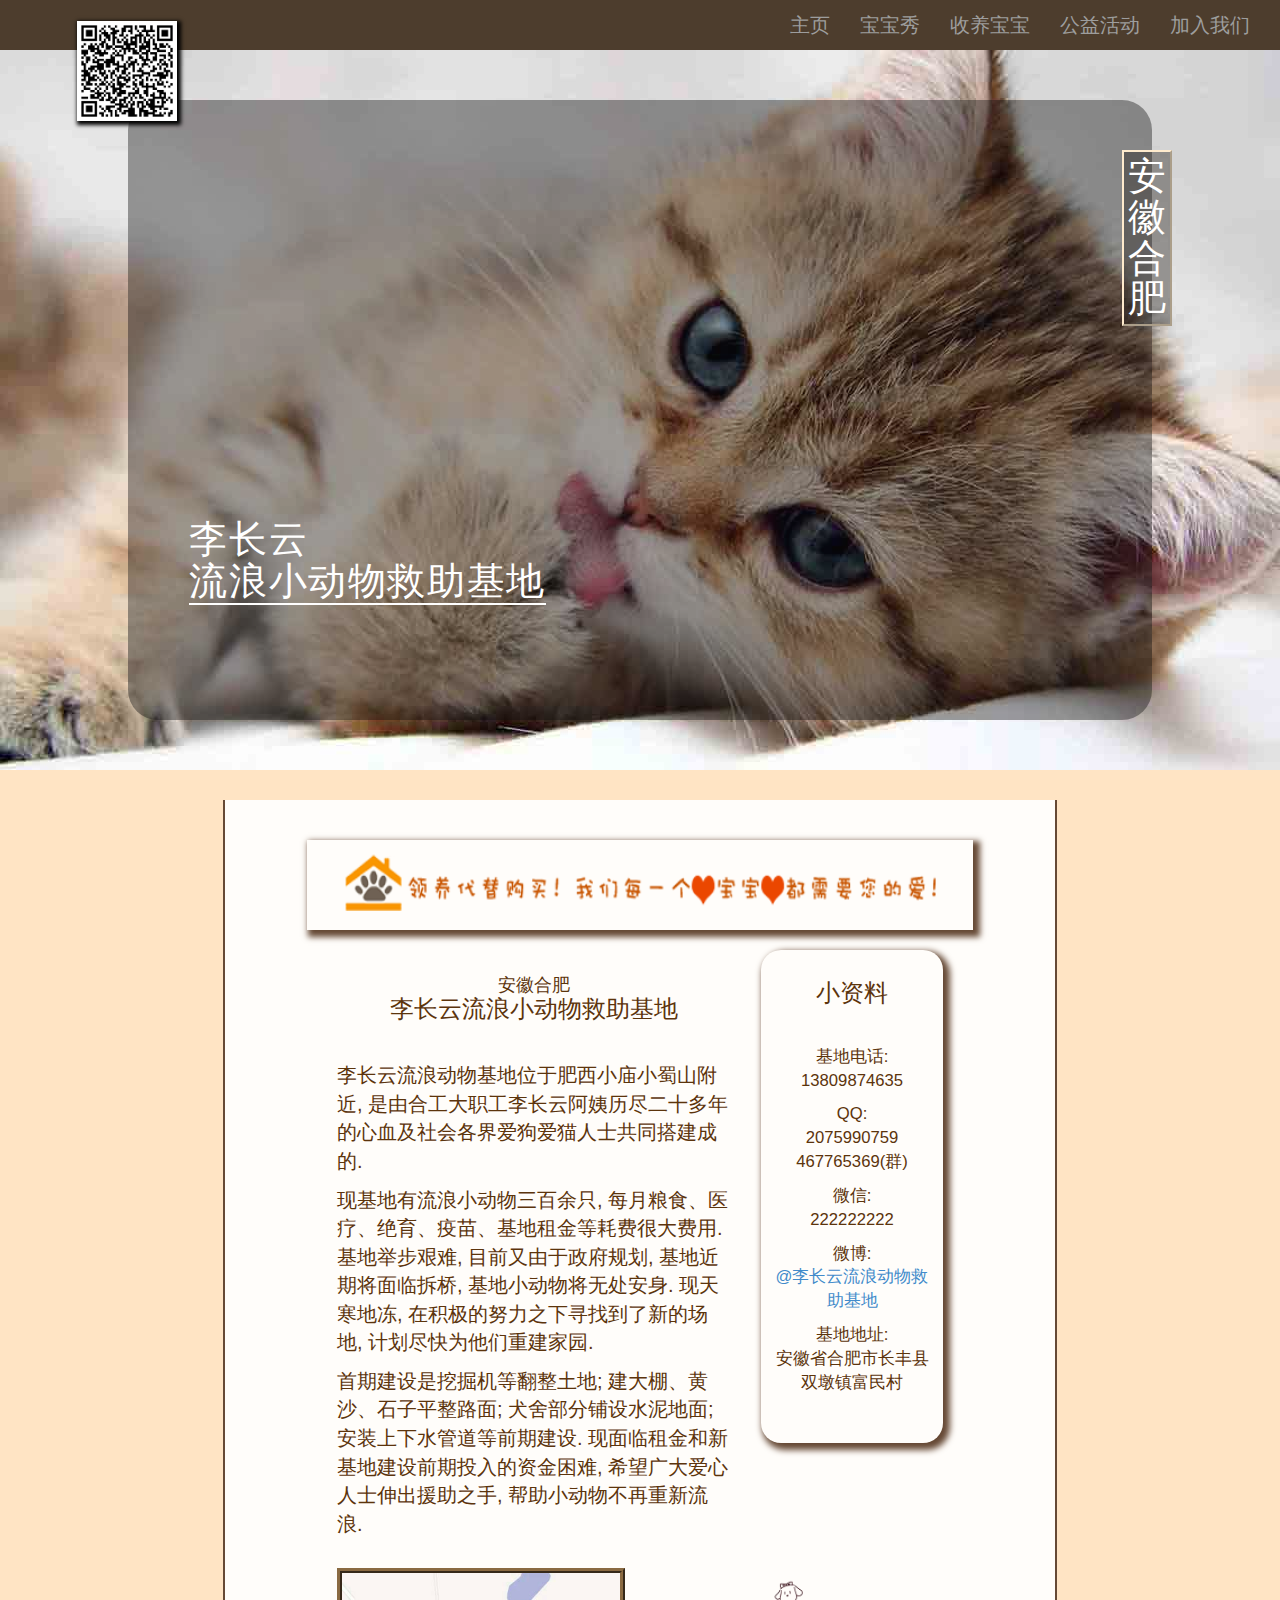
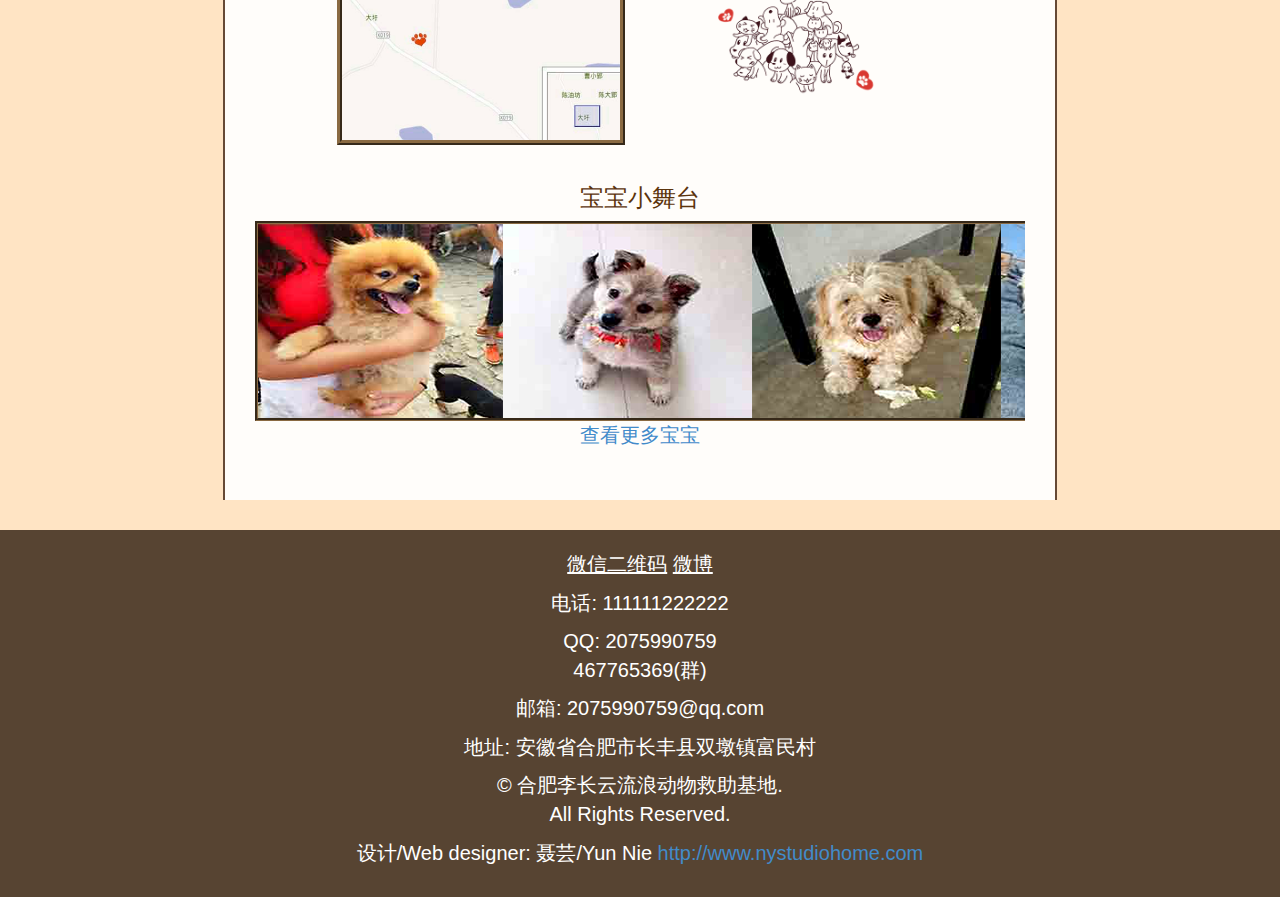
==== index.html @ 51eedac6 "change link" ====
<!DOCTYPE html>
<html>

<head>

    <title>合肥市李长云流浪小动物救助基地</title>

    <meta charset="UTF-8">
    <meta name="description" content="李长云小动物保护基地">
    <meta name="keywords" content="猫,狗,动物,保护,协会,组织,基地,流浪,收养">
    <meta name="author" content="聂芸/Yun Nie">
    <meta name="viewport" content="width=device-width, initial-scale=1.0">
    <meta http-equiv="Content-Type" content="text/html">
    <meta name="keywords" content="百度地图,百度地图API，百度地图自定义工具，百度地图所见即所得工具">
    <meta name="description" content="百度地图API自定义地图，帮助用户在可视化操作下生成百度地图">

    <link rel="stylesheet" href="css/bootstrap.min.css">
    <link rel="stylesheet" href="css/font-awesome.min.css">
    <link href="css/bootstrap3.3.0.min.css" rel="stylesheet">
    <link rel="stylesheet" type="text/css" href="css/main.css">

    <script type="text/javascript" src="http://api.map.baidu.com/api?key=&v=1.1&services=true"></script>
    <script src="js/jquery-1.11.1.min.js"></script>
    <script src="js/jquery3.2.0.min.js"></script>
    <script src="js/jquery3.2.1.min.js"></script>
    <script src="js/bootstrap.min.js"></script>
    <script src="js/main.js"></script>

</head>

<body>
    <!-- ======================= navbar ==================== -->
    <nav class="navbar navbar-inverse">
        <div class="container-fluid">

            <div class="navbar-header">
                <button type="button" class="navbar-toggle" data-toggle="collapse" data-target="#myNavbar">
                    <span class="icon-bar"></span>
                    <span class="icon-bar"></span>
                    <span class="icon-bar"></span>
                </button>
            </div>

            <div class="collapse navbar-collapse" id="myNavbar">
                <ul class="nav navbar-nav navbar-right">
                    <li>
                        <a class="homepage" href="index.html">主页</a>
                    </li>
                    <li>
                        <a class="show" href="show.html">宝宝秀</a>
                    </li>
                    <li>
                        <a class="adoption" href="adoption.html">收养宝宝</a>
                    </li>
                    <li>
                        <a class="activity" href="activity.html">公益活动</a>
                    </li>
                    <li>
                        <a class="join" href="joinus.html">加入我们</a>
                    </li>
                </ul>
            </div>

        </div>
    </nav>


    <!-- ======================= slideshow  ==================== -->
    <div class="header">
        <div class="slideshow-container">
            <img class="mySlides" src="image/homeslide1.jpg" style="width: 100%;">
            <img class="mySlides" src="image/homeslide2.jpg" style="width: 100%;">
            <img class="mySlides" src="image/homeslide3.jpg" style="width: 100%;">
            <img class="mySlides" src="image/homeslide4.jpg" style="width: 100%;">
            <div class="slideshow-overlay">
                <div class="title header-title">
                    <div class="header-title-one-wrap">
                        <h4 class="header-title-one">安</h4>
                        <h4 class="header-title-one">徽</h4>
                        <h4 class="header-title-one">合</h4>
                        <h4 class="header-title-one">肥</h4>
                    </div>
                    <h4 class="header-title-two">李长云
                        <br>流浪小动物救助基地</h4>
                </div>
            </div>
            <div class="code">
                <img src="image/code_mode.png" alt="code" id="code">
            </div>
        </div>
    </div>

    <div class="main-body container-fluid">
        <div class="wrap-whole col-xs-12 col-sm-offset-1 col-sm-10 col-md-offset-1 col-md-10 col-lg-offset-2 col-lg-8">
            <!-- ======================= Main Body ==================== -->
            <div class="slogan-image col-xs-12 col-sm-12 col-md-offset-1 col-md-10 col-lg-offset-1 col-lg-10">
                <img src="image/title.png" alt="sloganImage">
            </div>

            <div class="col-xs-12 col-sm-12 col-md-offset-1 col-md-10 col-lg-offset-1 col-lg-10">
                <div class="first-row col-xs-12 col-sm-8 col-md-8 col-lg-8">
                    <div class="introduction">
                        <h3>
                            <span class="smaller-title">安徽合肥</span>
                            <br>李长云流浪小动物救助基地</h3>
                        <br>
                        <p>李长云流浪动物基地位于肥西小庙小蜀山附近, 是由合工大职工李长云阿姨历尽二十多年的心血及社会各界爱狗爱猫人士共同搭建成的.</p>
                        <p>现基地有流浪小动物三百余只, 每月粮食、医疗、绝育、疫苗、基地租金等耗费很大费用. 基地举步艰难, 目前又由于政府规划, 基地近期将面临拆桥, 基地小动物将无处安身. 现天寒地冻, 在积极的努力之下寻找到了新的场地,
                            计划尽快为他们重建家园.
                        </p>
                        <p>首期建设是挖掘机等翻整土地; 建大棚、黄沙、石子平整路面; 犬舍部分铺设水泥地面; 安装上下水管道等前期建设. 现面临租金和新基地建设前期投入的资金困难, 希望广大爱心人士伸出援助之手, 帮助小动物不再重新流浪.</p>
                    </div>
                </div>
                <div class="first-row col-xs-12 col-sm-4 col-md-4 col-lg-4">
                    <div class="information">
                        <h3>小资料</h3>
                        <br>
                        <p>基地电话:
                            <br>13809874635</p>
                        <p>QQ:
                            <br>2075990759
                            <br>467765369(群)</p>
                        <p>微信:
                            <br>222222222</p>
                        <p>微博:
                            <br>
                            <a href="https://weibo.com/u/6298345939?refer_flag=1001030201_" target="_blank">@李长云流浪动物救助基地</a>
                        </p>
                        <p>基地地址:
                            <br>安徽省合肥市长丰县
                            <br>双墩镇富民村</p>
                        <br>
                    </div>
                </div>
                <div class="first-row col-xs-12 col-sm-6 col-md-6 col-lg-6">
                    <div class="map">
                        <img src="image/map.jpg" alt="titleImage">
                        <a href="map.html" target="_blank">
                            <div class="map-overlay">
                                <div class="map-text">点击查看百度地图</div>
                            </div>
                        </a>
                    </div>
                </div>
                <div class="first-row col-xs-offset-1 col-xs-10 col-sm-offset-1 col-sm-4 col-md-offset-1 col-md-4 col-lg-offset-1 col-lg-4">
                    <img class="home-cartoon" src="image/jdphoto/cartoon.png" alt="homepage-cartoon">
                </div>
            </div>

            <!-- ======================= phone gallery ==================== -->
            <div class="first-row phone-gallery col-xs-12 col-sm-12 col-md-12 col-lg-12">
                <div class="gallery-picture">
                    <h3>宝宝小舞台</h3>
                    <div class="moving-picture"></div>
                    <a href="show.html">
                        <p>查看更多宝宝</p>
                    </a>
                </div>
            </div>

            <!-- ======================= desktop gallery ==================== -->
            <div class="first-row tesktop-gallery col-xs-12 col-sm-12 col-md-12 col-lg-12">
                <div class="main-gallery">

                    <h3>宝宝小舞台</h3>
                    <a href="show.html">
                        <p>查看更多宝宝</p>
                    </a>
                    <div class="main-gallery-stage">
                        <img class="stage-image" src="image/stage3.jpg" alt="stageimage" style="opacity:0.9">
                        <div class="container-main-gallery">
                            <div class="main-gallery-pictures">
                                <div id="carousel">
                                    <figure>
                                        <img src="image/jdphoto/jidi1.jpg" alt="" width="100%" height="100%">
                                    </figure>
                                    <figure>
                                        <img src="image/jdphoto/jidi2.jpg" alt="" width="100%" height="100%">
                                    </figure>
                                    <figure>
                                        <img src="image/jdphoto/jidi3.jpg" alt="" width="100%" height="100%">
                                    </figure>
                                    <figure>
                                        <img src="image/jdphoto/jidi11.jpg" alt="" width="100%" height="100%">
                                    </figure>
                                    <figure>
                                        <img src="image/jdphoto/jidi10.jpg" alt="" width="100%" height="100%">
                                    </figure>
                                    <figure>
                                        <img src="image/jdphoto/jidi6.jpg" alt="" width="100%" height="100%">
                                    </figure>
                                    <figure>
                                        <img src="image/jdphoto/jidi7.jpg" alt="" width="100%" height="100%">
                                    </figure>
                                    <figure>
                                        <img src="image/jdphoto/jidi8.jpg" alt="" width="100%" height="100%">
                                    </figure>
                                    <figure>
                                        <img src="image/jdphoto/jidi9.jpg" alt="" width="100%" height="100%">
                                    </figure>
                                </div>
                            </div>
                        </div>
                    </div>

                </div>
            </div>

        </div>
    </div>


    <!-- ======================= Footer ==================== -->
    <div class="footer">
        <div class="social-media">
            <p>
                <a href="#code">微信二维码</a>
                <a href="https://weibo.com/u/6298345939?refer_flag=1001030201_" target="_blank">微博</a>
            </p>
        </div>
        <p class="footer-phone">电话: 111111222222</p>
        <p>QQ: 2075990759
            <br>467765369(群)</p>
        <p>邮箱: 2075990759@qq.com</p>
        <p class="footer-address">地址: 安徽省合肥市长丰县双墩镇富民村</p>
        <p class="copyright">&copy 合肥李长云流浪动物救助基地.
            <br>All Rights Reserved.</p>
        <p class="designer">设计/Web designer: 聂芸/Yun Nie
            <a href="http://www.nystudiohome.com" target="_blank">http://www.nystudiohome.com</a>
        </p>
    </div>


    <!-- =================== Script ================= -->
    <script>
        var myIndex = 0;
        carousel();

        function carousel() {
            var i;
            var x = document.getElementsByClassName("mySlides");
            for (i = 0; i < x.length; i++) {
                x[i].style.display = "none";
            }
            myIndex++;
            if (myIndex > x.length) {
                myIndex = 1
            }
            x[myIndex - 1].style.display = "block";
            setTimeout(carousel, 5000); // Change image every 2 seconds
        }
    </script>


</body>

</html>
---- css/main.css ----
/* ========== general ========= */

body {
    font-family: Helvetica, Tahoma, Arial, STXihei, "华文细黑", Heiti, "黑体", "Microsoft YaHei", "微软雅黑", SimSun, "宋体", sans-serif;
    font-size: 15px;
    color: rgb(92, 52, 12);
    background-color: bisque;
    margin: 0;
    padding: 0;
    text-align: center;
}

* {
    -webkit-box-sizing: border-box;
    -moz-box-sizing: border-box;
    box-sizing: border-box;
}

*:before,
*:after {
    -webkit-box-sizing: border-box;
    -moz-box-sizing: border-box;
    box-sizing: border-box;
}

h1,
h2,
h3,
h4,
h5,
.title {
    text-align: center;
}

img {
    max-width: 100%;
    width: 100%;
}

a {
    text-decoration: none;
}

a:hover {
    cursor: pointer;
    text-decoration: underline;
}


/* ========== navbar ========= */

.navbar.navbar-inverse {
    background-color: rgb(77, 61, 45);
    margin-bottom: 0;
    border: none;
    border-radius: 0%;
}

.navbar.navbar-inverse a {
    color: white;
}

.navbar-nav {
    width: 100%;
    text-align: center;
}


/* ========== slideshow ========= */

.slideshow-container {
    position: relative;
}

.mySlides {
    max-height: 1000px;
    min-height: 260px;
    display: block;
    width: 100%;
    height: auto;
}

.slideshow-overlay {
    position: absolute;
    top: 0;
    bottom: 0;
    left: 0;
    right: 0;
    background-color: rgba(14, 14, 14, 0.4);
    width: 80%;
    height: 86%;
    margin: auto auto;
    border-radius: 30px;
}

.header-title {
    color: white;
}

.header-title-one-wrap {
    position: absolute;
    top: 8%;
    right: -2%;
    border: 2px outset blanchedalmond;
    background-color: rgba(36, 30, 25, 0.4);
    padding: 5px;
}

.header-title-one {
    margin: -1px;
}

.header-title-two {
    position: absolute;
    top: 66%;
    left: 6%;
    text-align: left;
    border-bottom: 2px solid white;
    letter-spacing: 1.6px;
}

.code {
    position: absolute;
    top: -4%;
    left: 6%;
    width: 50px;
    height: 50px;
    box-shadow: 2px 2px 4px 2px black;
}

.slogan-image {
    box-shadow: 4px 4px 6px 3px rgb(102, 73, 53);
}


/* ========== main body ========= */

.first-row {
    margin-top: 20px;
}

.main-body {
    padding-top: 30px;
    padding-bottom: 30px;
}

.smaller-title {
    font-size: large;
}

.introduction p {
    text-align: left;
}

.information {
    background-color: rgb(255, 253, 250);
    font-family: Verdana, Geneva, Tahoma, sans-serif;
    box-shadow: 4px 4px 6px 3px rgb(102, 73, 53);
    border-radius: 20px;
    padding: 10px;
}

.map {
    position: relative;
    border: 5px ridge rgb(138, 106, 66);
    transition-duration: 0.8s;
}

.map-overlay {
    position: absolute;
    top: 0;
    left: 0;
    height: 100%;
    width: 100%;
    opacity: 0;
    transition: .5s ease;
    background-color: rgba(56, 29, 7, 0.7);
}

.map:hover .map-overlay {
    opacity: 1;
    cursor: pointer;
}

.map-text {
    color: white;
    text-decoration: underline;
    position: absolute;
    top: 50%;
    left: 50%;
    -ms-transform: translate(-50%, -50%);
    -moz-transform: translate(-50%, -50%);
    transform: translate(-50%, -50%);
}


/* ======== phone gallery =========== */

.tesktop-gallery {
    display: none;
}

.gallery-picture {
    overflow: hidden;
}

.moving-picture {
    border: 3px groove rgb(138, 106, 66);
    background: url("../image/jdphoto/jidi-bgslide.png") repeat-x;
    width: 4464px;
    height: 200px;
    animation: slide 30s linear infinite;
}

@keyframes slide {
    0% {
        transform: translate3d(0, 0, 0);
    }
    100% {
        transform: translate3d(-2232px, 0, 0);
    }
}


/* ======== footer =========== */

.footer {
    background-color: rgb(87, 68, 50);
    color: white;
    padding: 20px 0;
}

.social-media a {
    color: white;
    text-decoration: underline;
}

@media only screen and (min-width: 768px) {
    /* ========== general ========= */
    body {
        font-size: 20px;
    }
    .header-title-one,
    .header-title-two {
        font-size: 1.9em;
    }
    /* ========== navbar ========= */
    .navbar-nav {
        width: auto;
        text-align: right;
    }
    .code {
        width: 100px;
        height: 100px;
    }
    /* ========== main body ========= */
    .wrap-whole {
        background-color: rgb(255, 253, 250);
        border-right: 2px solid rgb(102, 73, 53);
        border-left: 2px solid rgb(102, 73, 53);
        padding-top: 40px;
        padding-bottom: 40px;
    }
    .information p {
        font-size: smaller;
    }
}

@media only screen and (min-width: 1600px) {
    /* ========== general ========= */
    body {
        font-size: 25px;
    }
    .header-title-one,
    .header-title-two {
        font-size: 2.2em;
    }
    h3 {
        font-size: 150%;
    }
    .first-row {
        margin-top: 60px;
    }

    /* ========== navbar ========= */
    .code {
        width: 180px;
        height: 180px;
    }
    .phone-gallery {
        display: none;
    }

    /* ========== main body ========= */

    .wrap-whole {
        padding-top: 60px;
        padding-bottom: 60px;
    }
    .tesktop-gallery {
        display: block;
    }
    .main-gallery a {
        text-decoration: underline;
        color: rgb(92, 52, 12);
    }
    .main-gallery-stage {
        position: relative;
    }
    .stage-image {
        width: 80%;
        margin-left: auto;
        margin-right: auto;
        border-bottom: 2px solid rgb(102, 73, 53);
    }
    .container-main-gallery {
        position: absolute;
        top: 50%;
        left: 50%;
        transform: translate(-50%, -50%);
    }
    .main-gallery-pictures {
        margin-left: auto;
        margin-right: auto;
        width: 180px;
        perspective: 1000px;
        height: 100%;
    }
    #carousel {
        width: 100%;
        transform-style: preserve-3d;
        animation: rotation 30s infinite linear;
    }
    #carousel:hover {
        animation-play-state: paused;
    }
    #carousel figure {
        display: block;
        position: absolute;
        width: 90%;
        left: 10px;
        top: px;
        background: rgb(82, 58, 43);
        overflow: hidden;
        border: ridge 5px rgb(83, 59, 43);
    }
    #carousel figure:nth-child(1) {
        transform: rotateY(0deg) translateZ(288px);
    }
    #carousel figure:nth-child(2) {
        transform: rotateY(40deg) translateZ(288px);
    }
    #carousel figure:nth-child(3) {
        transform: rotateY(80deg) translateZ(288px);
    }
    #carousel figure:nth-child(4) {
        transform: rotateY(120deg) translateZ(288px);
    }
    #carousel figure:nth-child(5) {
        transform: rotateY(160deg) translateZ(288px);
    }
    #carousel figure:nth-child(6) {
        transform: rotateY(200deg) translateZ(288px);
    }
    #carousel figure:nth-child(7) {
        transform: rotateY(240deg) translateZ(288px);
    }
    #carousel figure:nth-child(8) {
        transform: rotateY(280deg) translateZ(288px);
    }
    #carousel figure:nth-child(9) {
        transform: rotateY(320deg) translateZ(288px);
    }
    figure img {
        -webkit-filter: grayscale(0.3);
        cursor: pointer;
        transition: all .5s ease;
    }
    figure img:hover {
        -webkit-filter: grayscale(0);
        transform: scale(1.2, 1.2);
    }
    @keyframes rotation {
        from {
            transform: rotateY(0deg);
        }
        to {
            transform: rotateY(360deg);
        }
    }
}
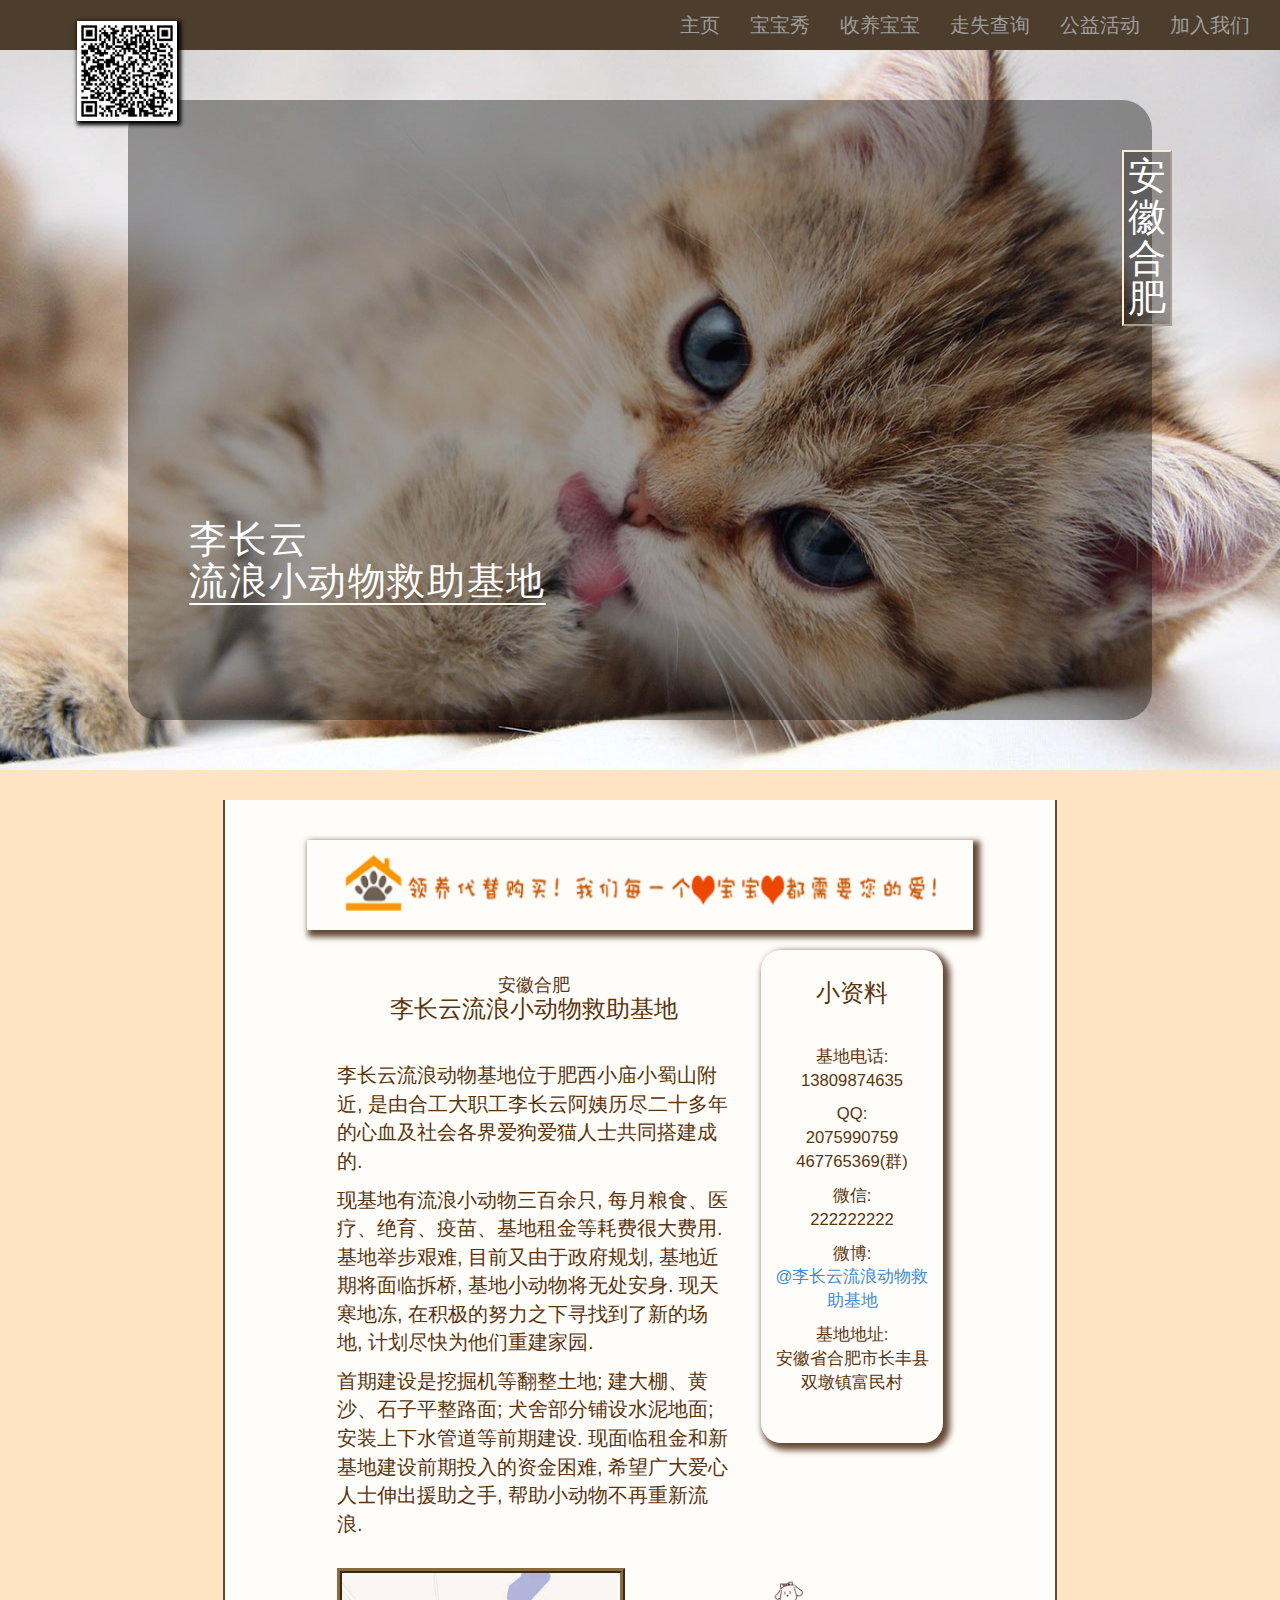
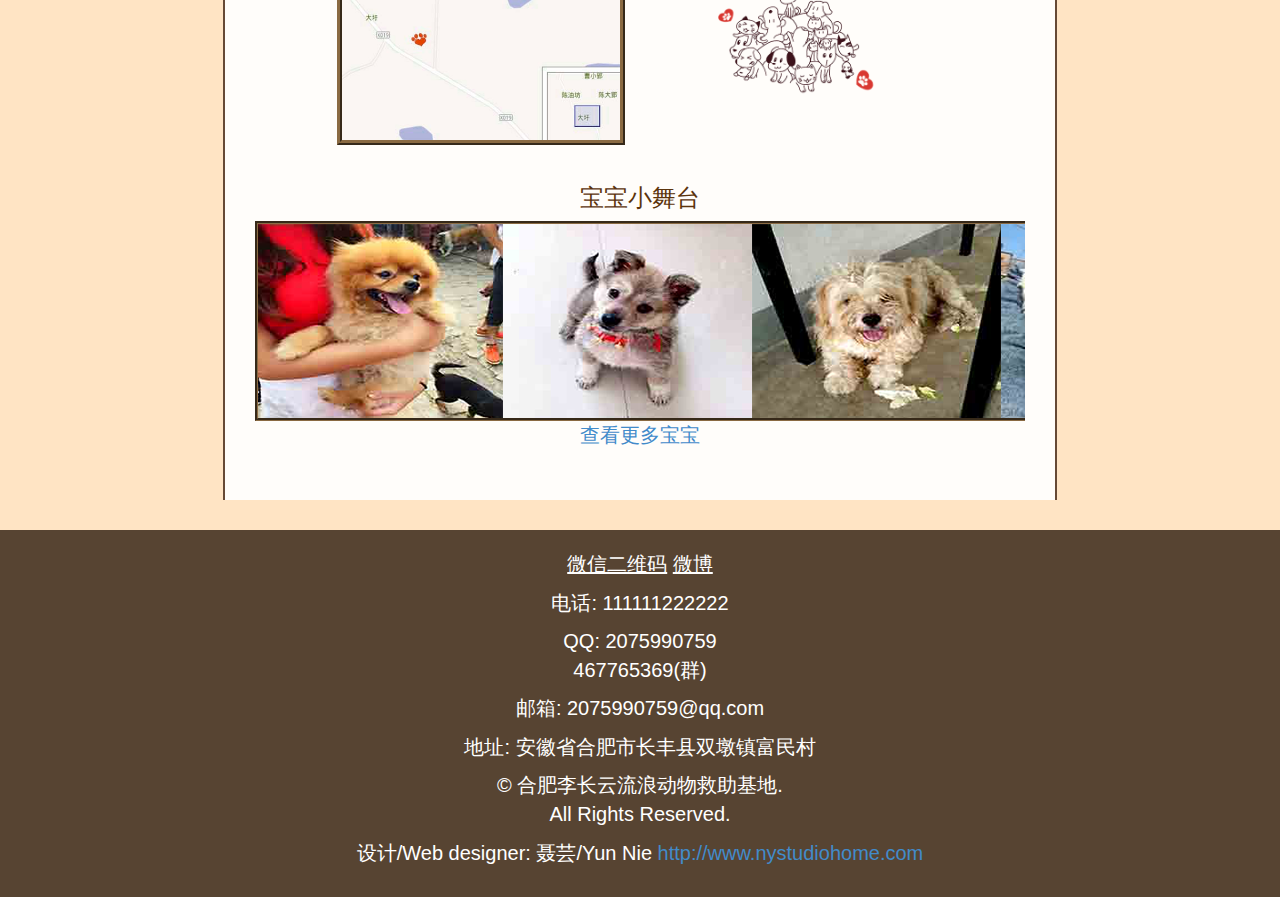
==== commit 142ebd4a: "change whole" ====
--- a/index.html
+++ b/index.html
@@ -7,7 +7,7 @@
 
     <meta charset="UTF-8">
     <meta name="description" content="李长云小动物保护基地">
-    <meta name="keywords" content="猫,狗,动物,保护,协会,组织,基地,流浪,收养">
+    <meta name="keywords" content="安徽,合肥,李长云,流浪,动物,猫,狗,基地,协会,组织,收养,保护">
     <meta name="author" content="聂芸/Yun Nie">
     <meta name="viewport" content="width=device-width, initial-scale=1.0">
     <meta http-equiv="Content-Type" content="text/html">
@@ -50,13 +50,16 @@
                         <a class="show" href="show.html">宝宝秀</a>
                     </li>
                     <li>
-                        <a class="adoption" href="adoption.html">收养宝宝</a>
-                    </li>
-                    <li>
-                        <a class="activity" href="activity.html">公益活动</a>
-                    </li>
-                    <li>
-                        <a class="join" href="joinus.html">加入我们</a>
+                        <a class="adoption" href="#">收养宝宝</a>
+                    </li>
+                    <li>
+                        <a class="adoption" href="#">走失查询</a>
+                    </li>
+                    <li>
+                        <a class="activity" href="#">公益活动</a>
+                    </li>
+                    <li>
+                        <a class="join" href="#">加入我们</a>
                     </li>
                 </ul>
             </div>
@@ -152,7 +155,7 @@
                 <div class="gallery-picture">
                     <h3>宝宝小舞台</h3>
                     <div class="moving-picture"></div>
-                    <a href="show.html">
+                    <a href="#">
                         <p>查看更多宝宝</p>
                     </a>
                 </div>
@@ -163,7 +166,7 @@
                 <div class="main-gallery">
 
                     <h3>宝宝小舞台</h3>
-                    <a href="show.html">
+                    <a href="#">
                         <p>查看更多宝宝</p>
                     </a>
                     <div class="main-gallery-stage">
--- a/css/main.css
+++ b/css/main.css
@@ -67,6 +67,9 @@
 
 
 /* ========== slideshow ========= */
+.header {
+    position: relative;
+}
 
 .slideshow-container {
     position: relative;
@@ -222,6 +225,112 @@
 }
 
 
+/* ======== show =========== */
+.jidiname {
+    margin-top: -10%;
+}
+.show-main-text {
+    padding: 1px;
+    box-shadow: 4px 4px 6px 4px rgb(102, 73, 53);
+    border: 2px solid blanchedalmond;
+    background-color: bisque;
+}
+.show-gallery-pictures {
+    overflow: hidden;
+    display: -ms-grid;
+    display: grid;
+    grid-template-columns: auto auto auto auto;
+    grid-template-areas:
+    "show-picture1 show-picture2 show-picture3 ."
+    "show-picture4 show-picture5 show-picture6 ."
+    "show-picture7 show-picture8 show-picture9 show-picture10"
+    ". show-picture11 show-picture12 show-picture13"
+    ". show-picture14 show-picture15 show-picture16";
+}
+
+.show-picture {
+    -ms-transform: skewX(-20deg);
+    -webkit-transform: skewX(-20deg);
+    transform: skewX(-20deg);
+    width:90%;
+    margin: 2px auto;
+
+}
+.show-gallery-picture1 {
+    grid-area: show-picture1;
+}
+.show-gallery-picture2 {
+    grid-area: show-picture2;
+}
+.show-gallery-picture3 {
+    grid-area: show-picture3;
+}
+.show-gallery-picture4 {
+    grid-area: show-picture4;
+}
+.show-gallery-picture5 {
+    grid-area: show-picture5;
+}
+.show-gallery-picture6 {
+    grid-area: show-picture6;
+}
+.show-gallery-picture7 {
+    grid-area: show-picture7;
+}
+.show-gallery-picture8 {
+    grid-area: show-picture8;
+}
+.show-gallery-picture9 {
+    grid-area: show-picture9;
+}
+.show-gallery-picture10 {
+    grid-area: show-picture10;
+}
+.show-gallery-picture11 {
+    grid-area: show-picture11;
+}
+.show-gallery-picture12 {
+    grid-area: show-picture12;
+}
+.show-gallery-picture13 {
+    grid-area: show-picture13;
+}
+.show-gallery-picture14 {
+    grid-area: show-picture14;
+}
+.show-gallery-picture15 {
+    grid-area: show-picture15;
+}
+.show-gallery-picture16 {
+    grid-area: show-picture16;
+}
+.show-dog-picture {
+    margin-bottom: 20px;
+    padding: 30px;
+    box-shadow: 4px 4px 6px 4px rgb(102, 73, 53);
+    display: -ms-grid;
+    display: grid;
+    grid-template-rows: auto auto auto;
+    grid-template-areas:
+    "dog-picture"
+    "dog-text"
+    "dog-link";
+}
+.dog-picture {
+    grid-area: dog-picture;
+}
+.dog-picture-text {
+    grid-area: dog-text;
+    text-align: left;
+}
+.dog-picture-link {
+    grid-area: dog-link;
+}
+.btn.btn-default {
+    color: rgb(92, 52, 12);
+    border: 2px outset rgb(138, 106, 66);
+}
+
 /* ======== footer =========== */
 
 .footer {
@@ -263,6 +372,22 @@
     }
     .information p {
         font-size: smaller;
+    }
+
+    .show-gallery-pictures {
+        grid-template-rows: auto auto auto auto auto auto;
+        grid-template-columns: auto auto auto auto auto auto;
+        grid-template-areas:
+        ". show-picture1 show-picture2 show-picture3 . ."
+        ". show-picture4 show-picture5 show-picture6 . ."
+        ". show-picture7 show-picture8 show-picture9 show-picture10 ."
+        ". . show-picture11 show-picture12 show-picture13 ."
+        ". . show-picture14 show-picture15 show-picture16 .";
+    }
+
+     /* ========== show ========= */
+    .show-picture {
+        margin: 10px auto;
     }
 }
 
@@ -388,4 +513,9 @@
             transform: rotateY(360deg);
         }
     }
-}
+
+    /* ========== show ========= */
+    .show-picture {
+        margin: 50px auto;
+    }
+}
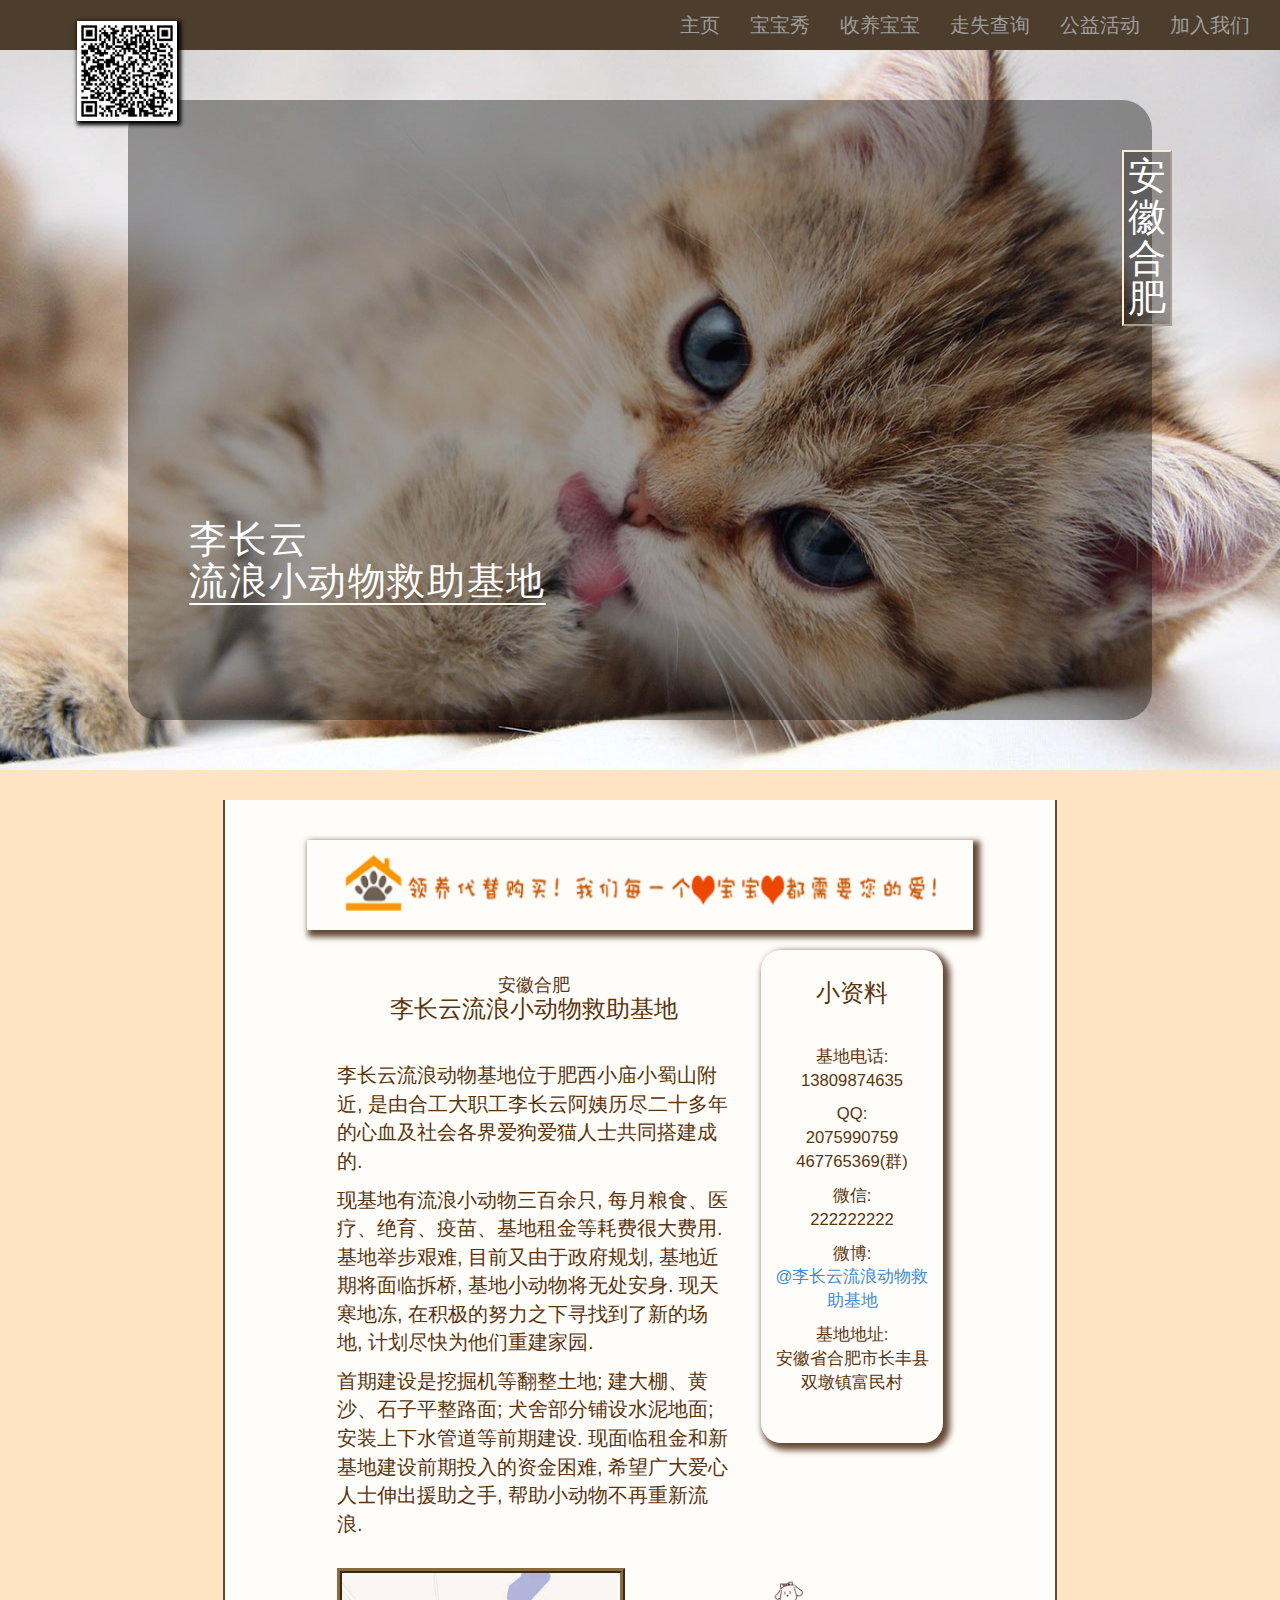
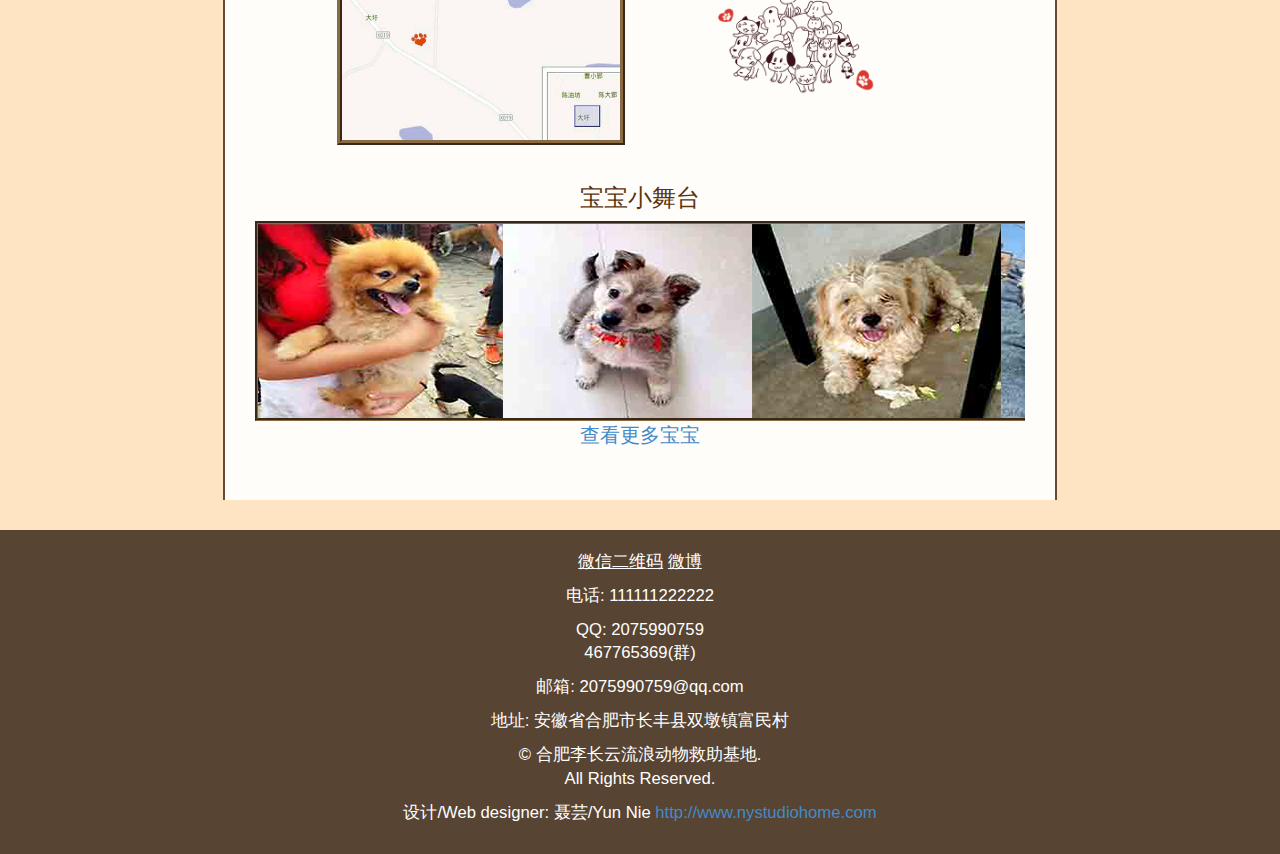
==== commit 836dfe0b: "change" ====
--- a/index.html
+++ b/index.html
@@ -50,10 +50,10 @@
                         <a class="show" href="show.html">宝宝秀</a>
                     </li>
                     <li>
-                        <a class="adoption" href="#">收养宝宝</a>
-                    </li>
-                    <li>
-                        <a class="adoption" href="#">走失查询</a>
+                        <a class="adoption" href="adoption.html">收养宝宝</a>
+                    </li>
+                    <li>
+                        <a class="finding" href="#">走失查询</a>
                     </li>
                     <li>
                         <a class="activity" href="#">公益活动</a>
--- a/css/main.css
+++ b/css/main.css
@@ -21,15 +21,6 @@
     -webkit-box-sizing: border-box;
     -moz-box-sizing: border-box;
     box-sizing: border-box;
-}
-
-h1,
-h2,
-h3,
-h4,
-h5,
-.title {
-    text-align: center;
 }
 
 img {
@@ -226,110 +217,52 @@
 
 
 /* ======== show =========== */
+.pages-headerimage img {
+    max-height: 900px;
+    min-height: 260px;
+    display: block;
+    width: 100%;
+    height: auto;
+}
 .jidiname {
     margin-top: -10%;
 }
+.show-picture {
+    margin-bottom: 6px;
+}
 .show-main-text {
-    padding: 1px;
+    padding: 1px 0;
     box-shadow: 4px 4px 6px 4px rgb(102, 73, 53);
     border: 2px solid blanchedalmond;
-    background-color: bisque;
-}
-.show-gallery-pictures {
-    overflow: hidden;
-    display: -ms-grid;
-    display: grid;
-    grid-template-columns: auto auto auto auto;
-    grid-template-areas:
-    "show-picture1 show-picture2 show-picture3 ."
-    "show-picture4 show-picture5 show-picture6 ."
-    "show-picture7 show-picture8 show-picture9 show-picture10"
-    ". show-picture11 show-picture12 show-picture13"
-    ". show-picture14 show-picture15 show-picture16";
-}
-
-.show-picture {
-    -ms-transform: skewX(-20deg);
-    -webkit-transform: skewX(-20deg);
-    transform: skewX(-20deg);
-    width:90%;
-    margin: 2px auto;
-
-}
-.show-gallery-picture1 {
-    grid-area: show-picture1;
-}
-.show-gallery-picture2 {
-    grid-area: show-picture2;
-}
-.show-gallery-picture3 {
-    grid-area: show-picture3;
-}
-.show-gallery-picture4 {
-    grid-area: show-picture4;
-}
-.show-gallery-picture5 {
-    grid-area: show-picture5;
-}
-.show-gallery-picture6 {
-    grid-area: show-picture6;
-}
-.show-gallery-picture7 {
-    grid-area: show-picture7;
-}
-.show-gallery-picture8 {
-    grid-area: show-picture8;
-}
-.show-gallery-picture9 {
-    grid-area: show-picture9;
-}
-.show-gallery-picture10 {
-    grid-area: show-picture10;
-}
-.show-gallery-picture11 {
-    grid-area: show-picture11;
-}
-.show-gallery-picture12 {
-    grid-area: show-picture12;
-}
-.show-gallery-picture13 {
-    grid-area: show-picture13;
-}
-.show-gallery-picture14 {
-    grid-area: show-picture14;
-}
-.show-gallery-picture15 {
-    grid-area: show-picture15;
-}
-.show-gallery-picture16 {
-    grid-area: show-picture16;
+    background-color: rgb(255, 253, 250);
 }
 .show-dog-picture {
     margin-bottom: 20px;
-    padding: 30px;
+    padding: 25px 10px;
     box-shadow: 4px 4px 6px 4px rgb(102, 73, 53);
-    display: -ms-grid;
-    display: grid;
-    grid-template-rows: auto auto auto;
-    grid-template-areas:
-    "dog-picture"
-    "dog-text"
-    "dog-link";
-}
-.dog-picture {
-    grid-area: dog-picture;
-}
-.dog-picture-text {
-    grid-area: dog-text;
-    text-align: left;
-}
-.dog-picture-link {
-    grid-area: dog-link;
 }
 .btn.btn-default {
     color: rgb(92, 52, 12);
     border: 2px outset rgb(138, 106, 66);
 }
+
+/* ======== adoption=========== */
+.adoption-rule p {
+    text-align: left;
+}
+.adoption-step.one, .adoption-step.three {
+    border-top: 1px solid rgb(102, 73, 53);
+    border-bottom: 1px solid rgb(102, 73, 53);
+}
+.adoption-bodyimage1 img {
+    max-width: 500px;
+    border-radius: 50%;
+}
+.adoption-bodyimage2 {
+    border: 5px ridge rgb(138, 106, 66);
+    background-color:rgb(255, 242, 226);
+}
+
 
 /* ======== footer =========== */
 
@@ -342,6 +275,9 @@
 .social-media a {
     color: white;
     text-decoration: underline;
+}
+.footer p {
+    font-size: smaller;
 }
 
 @media only screen and (min-width: 768px) {
@@ -374,20 +310,13 @@
         font-size: smaller;
     }
 
-    .show-gallery-pictures {
-        grid-template-rows: auto auto auto auto auto auto;
-        grid-template-columns: auto auto auto auto auto auto;
-        grid-template-areas:
-        ". show-picture1 show-picture2 show-picture3 . ."
-        ". show-picture4 show-picture5 show-picture6 . ."
-        ". show-picture7 show-picture8 show-picture9 show-picture10 ."
-        ". . show-picture11 show-picture12 show-picture13 ."
-        ". . show-picture14 show-picture15 show-picture16 .";
-    }
-
-     /* ========== show ========= */
-    .show-picture {
-        margin: 10px auto;
+     /* ========== adoption ========= */
+     .adoption-step.one, .adoption-step.three {
+         border: none;
+     }
+     .adoption-step.two{
+        border-left: 1px solid rgb(102, 73, 53);
+        border-right: 1px solid rgb(102, 73, 53);
     }
 }
 
@@ -514,8 +443,8 @@
         }
     }
 
-    /* ========== show ========= */
-    .show-picture {
-        margin: 50px auto;
-    }
-}
+    /* ========== adoption ========= */
+    .adoption-bodyimage2 {
+        border: 10px ridge rgb(138, 106, 66);
+    }
+}
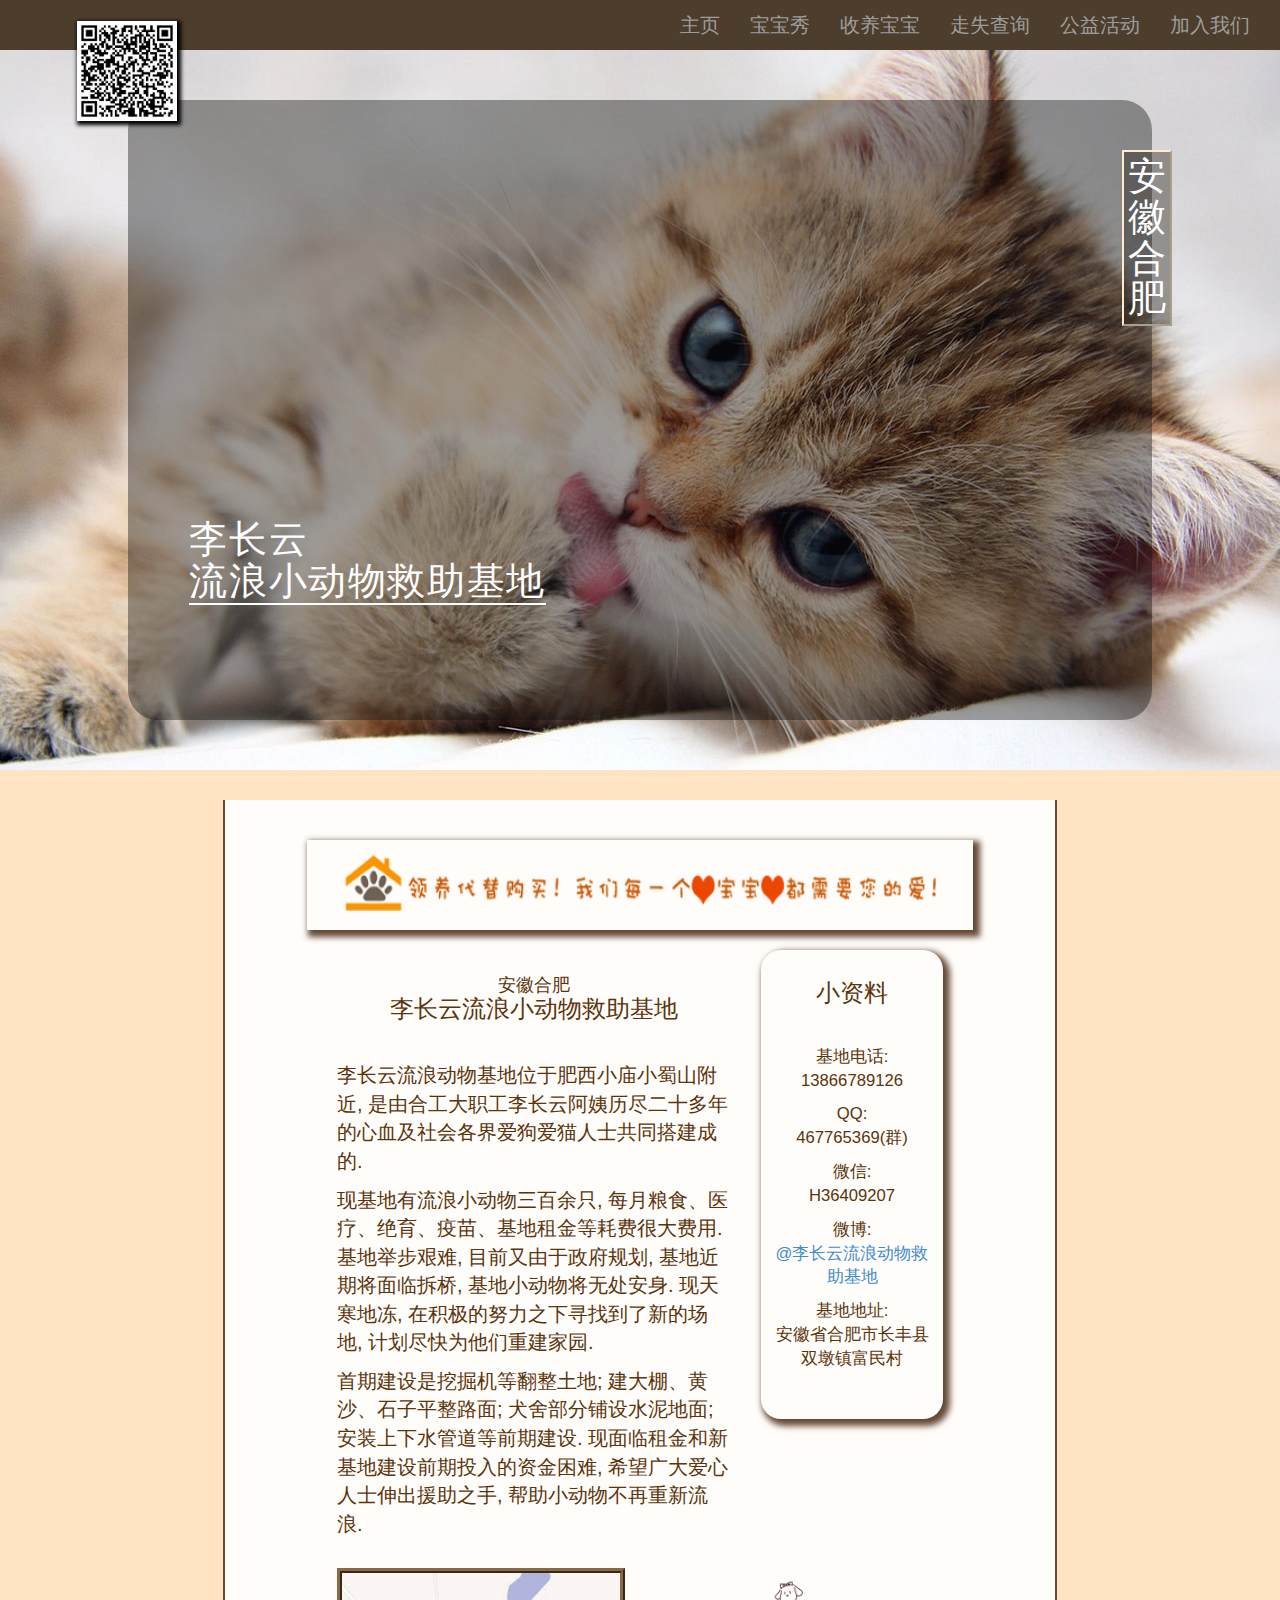
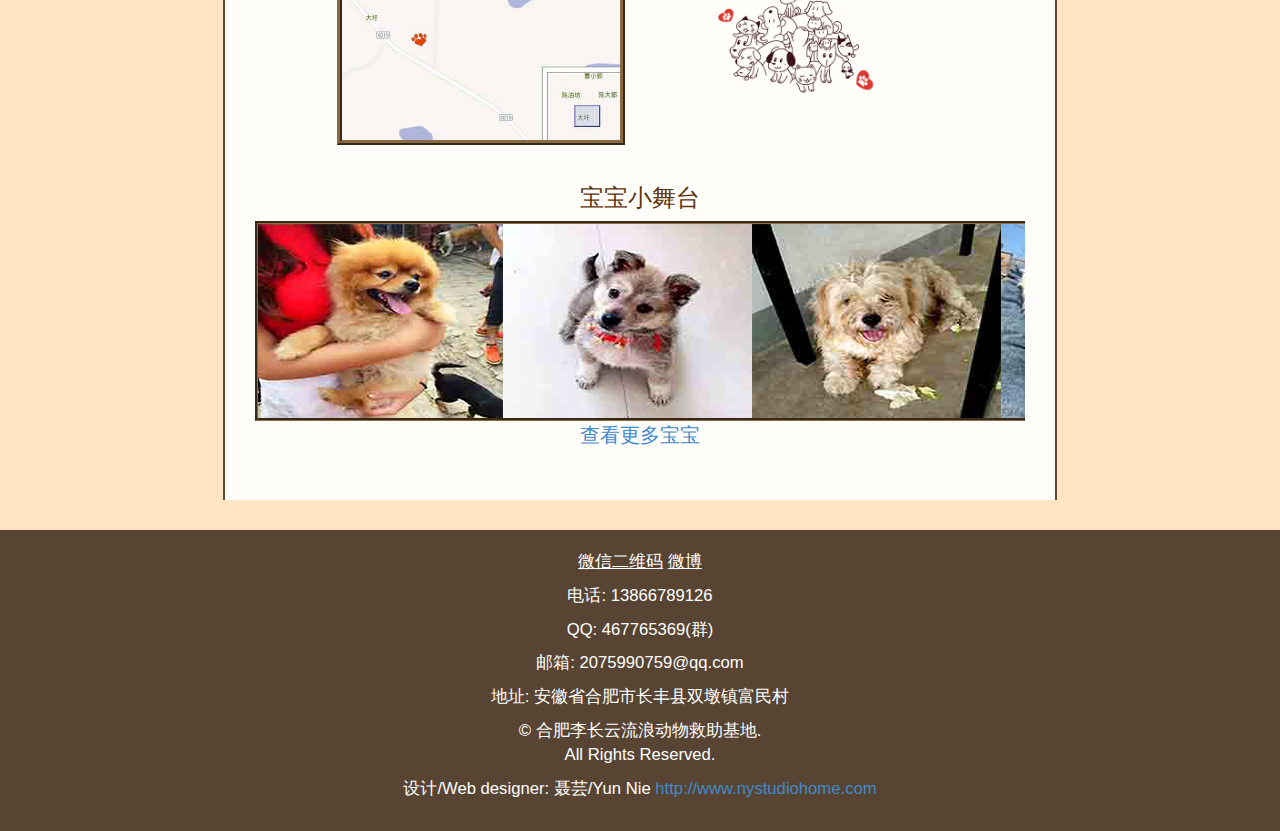
==== commit c48772b8: "change whole" ====
--- a/index.html
+++ b/index.html
@@ -59,7 +59,7 @@
                         <a class="activity" href="#">公益活动</a>
                     </li>
                     <li>
-                        <a class="join" href="#">加入我们</a>
+                        <a class="join" href="joinus.html">加入我们</a>
                     </li>
                 </ul>
             </div>
@@ -102,7 +102,7 @@
 
             <div class="col-xs-12 col-sm-12 col-md-offset-1 col-md-10 col-lg-offset-1 col-lg-10">
                 <div class="first-row col-xs-12 col-sm-8 col-md-8 col-lg-8">
-                    <div class="introduction">
+                    <div class="introduction info">
                         <h3>
                             <span class="smaller-title">安徽合肥</span>
                             <br>李长云流浪小动物救助基地</h3>
@@ -119,12 +119,11 @@
                         <h3>小资料</h3>
                         <br>
                         <p>基地电话:
-                            <br>13809874635</p>
+                            <br>13866789126</p>
                         <p>QQ:
-                            <br>2075990759
                             <br>467765369(群)</p>
                         <p>微信:
-                            <br>222222222</p>
+                            <br>H36409207</p>
                         <p>微博:
                             <br>
                             <a href="https://weibo.com/u/6298345939?refer_flag=1001030201_" target="_blank">@李长云流浪动物救助基地</a>
@@ -155,7 +154,7 @@
                 <div class="gallery-picture">
                     <h3>宝宝小舞台</h3>
                     <div class="moving-picture"></div>
-                    <a href="#">
+                    <a href="show.html">
                         <p>查看更多宝宝</p>
                     </a>
                 </div>
@@ -166,7 +165,7 @@
                 <div class="main-gallery">
 
                     <h3>宝宝小舞台</h3>
-                    <a href="#">
+                    <a href="show.html">
                         <p>查看更多宝宝</p>
                     </a>
                     <div class="main-gallery-stage">
@@ -221,9 +220,8 @@
                 <a href="https://weibo.com/u/6298345939?refer_flag=1001030201_" target="_blank">微博</a>
             </p>
         </div>
-        <p class="footer-phone">电话: 111111222222</p>
-        <p>QQ: 2075990759
-            <br>467765369(群)</p>
+        <p class="footer-phone">电话: 13866789126</p>
+        <p>QQ: 467765369(群)</p>
         <p>邮箱: 2075990759@qq.com</p>
         <p class="footer-address">地址: 安徽省合肥市长丰县双墩镇富民村</p>
         <p class="copyright">&copy 合肥李长云流浪动物救助基地.
--- a/css/main.css
+++ b/css/main.css
@@ -28,13 +28,23 @@
     width: 100%;
 }
 
+video {
+    max-width: 100%;
+    width: 100%;
+}
+
 a {
     text-decoration: none;
+    color:
 }
 
 a:hover {
     cursor: pointer;
     text-decoration: underline;
+}
+
+.info p {
+    text-align: left;
 }
 
 
@@ -58,6 +68,7 @@
 
 
 /* ========== slideshow ========= */
+
 .header {
     position: relative;
 }
@@ -142,10 +153,6 @@
     font-size: large;
 }
 
-.introduction p {
-    text-align: left;
-}
-
 .information {
     background-color: rgb(255, 253, 250);
     font-family: Verdana, Geneva, Tahoma, sans-serif;
@@ -217,6 +224,7 @@
 
 
 /* ======== show =========== */
+
 .pages-headerimage img {
     max-height: 900px;
     min-height: 260px;
@@ -224,44 +232,69 @@
     width: 100%;
     height: auto;
 }
+
 .jidiname {
     margin-top: -10%;
 }
+
 .show-picture {
     margin-bottom: 6px;
 }
+
 .show-main-text {
     padding: 1px 0;
     box-shadow: 4px 4px 6px 4px rgb(102, 73, 53);
     border: 2px solid blanchedalmond;
     background-color: rgb(255, 253, 250);
 }
+
 .show-dog-picture {
     margin-bottom: 20px;
     padding: 25px 10px;
     box-shadow: 4px 4px 6px 4px rgb(102, 73, 53);
 }
+
 .btn.btn-default {
     color: rgb(92, 52, 12);
     border: 2px outset rgb(138, 106, 66);
 }
 
+
 /* ======== adoption=========== */
-.adoption-rule p {
-    text-align: left;
-}
-.adoption-step.one, .adoption-step.three {
+
+.adoption-step.one,
+.adoption-step.three {
     border-top: 1px solid rgb(102, 73, 53);
     border-bottom: 1px solid rgb(102, 73, 53);
 }
-.adoption-bodyimage1 img {
+
+.adoption-bodyimage img {
     max-width: 500px;
     border-radius: 50%;
 }
-.adoption-bodyimage2 {
-    border: 5px ridge rgb(138, 106, 66);
-    background-color:rgb(255, 242, 226);
-}
+
+.adoption-bodystory img {
+    border-radius: 30px;
+}
+
+.adoption-bodystory img:hover {
+    opacity: 0.6;
+}
+
+
+/* ========== finding ========= */
+
+
+/* ========== single-post ========= */
+
+.post-image {
+    padding: 50px;
+}
+
+.post-text p {
+    text-align: left;
+}
+
 
 
 /* ======== footer =========== */
@@ -276,6 +309,7 @@
     color: white;
     text-decoration: underline;
 }
+
 .footer p {
     font-size: smaller;
 }
@@ -309,14 +343,29 @@
     .information p {
         font-size: smaller;
     }
-
-     /* ========== adoption ========= */
-     .adoption-step.one, .adoption-step.three {
-         border: none;
-     }
-     .adoption-step.two{
+    /* ========== adoption ========= */
+    .adoption-step.one,
+    .adoption-step.three {
+        border: none;
+    }
+    .adoption-step.two {
         border-left: 1px solid rgb(102, 73, 53);
         border-right: 1px solid rgb(102, 73, 53);
+    }
+    .adoption-step p {
+        text-align: left;
+    }
+    /* ========== join us ========= */
+    .ourteam {
+        padding: 30px 0;
+        background-color: rgb(255, 239, 219);
+        -webkit-clip-path: polygon(30% 0%, 70% 0%, 100% 30%, 100% 70%, 70% 100%, 30% 100%, 0% 70%, 0% 30%);
+        clip-path: polygon(30% 0%, 70% 0%, 100% 30%, 100% 70%, 70% 100%, 30% 100%, 0% 70%, 0% 30%);
+    }
+    /* ========== single-post ========= */
+    .post-image {
+       padding: 15px;
+        margin-top: 60px;
     }
 }
 
@@ -335,7 +384,6 @@
     .first-row {
         margin-top: 60px;
     }
-
     /* ========== navbar ========= */
     .code {
         width: 180px;
@@ -344,9 +392,7 @@
     .phone-gallery {
         display: none;
     }
-
     /* ========== main body ========= */
-
     .wrap-whole {
         padding-top: 60px;
         padding-bottom: 60px;
@@ -442,9 +488,5 @@
             transform: rotateY(360deg);
         }
     }
-
     /* ========== adoption ========= */
-    .adoption-bodyimage2 {
-        border: 10px ridge rgb(138, 106, 66);
-    }
-}
+}
